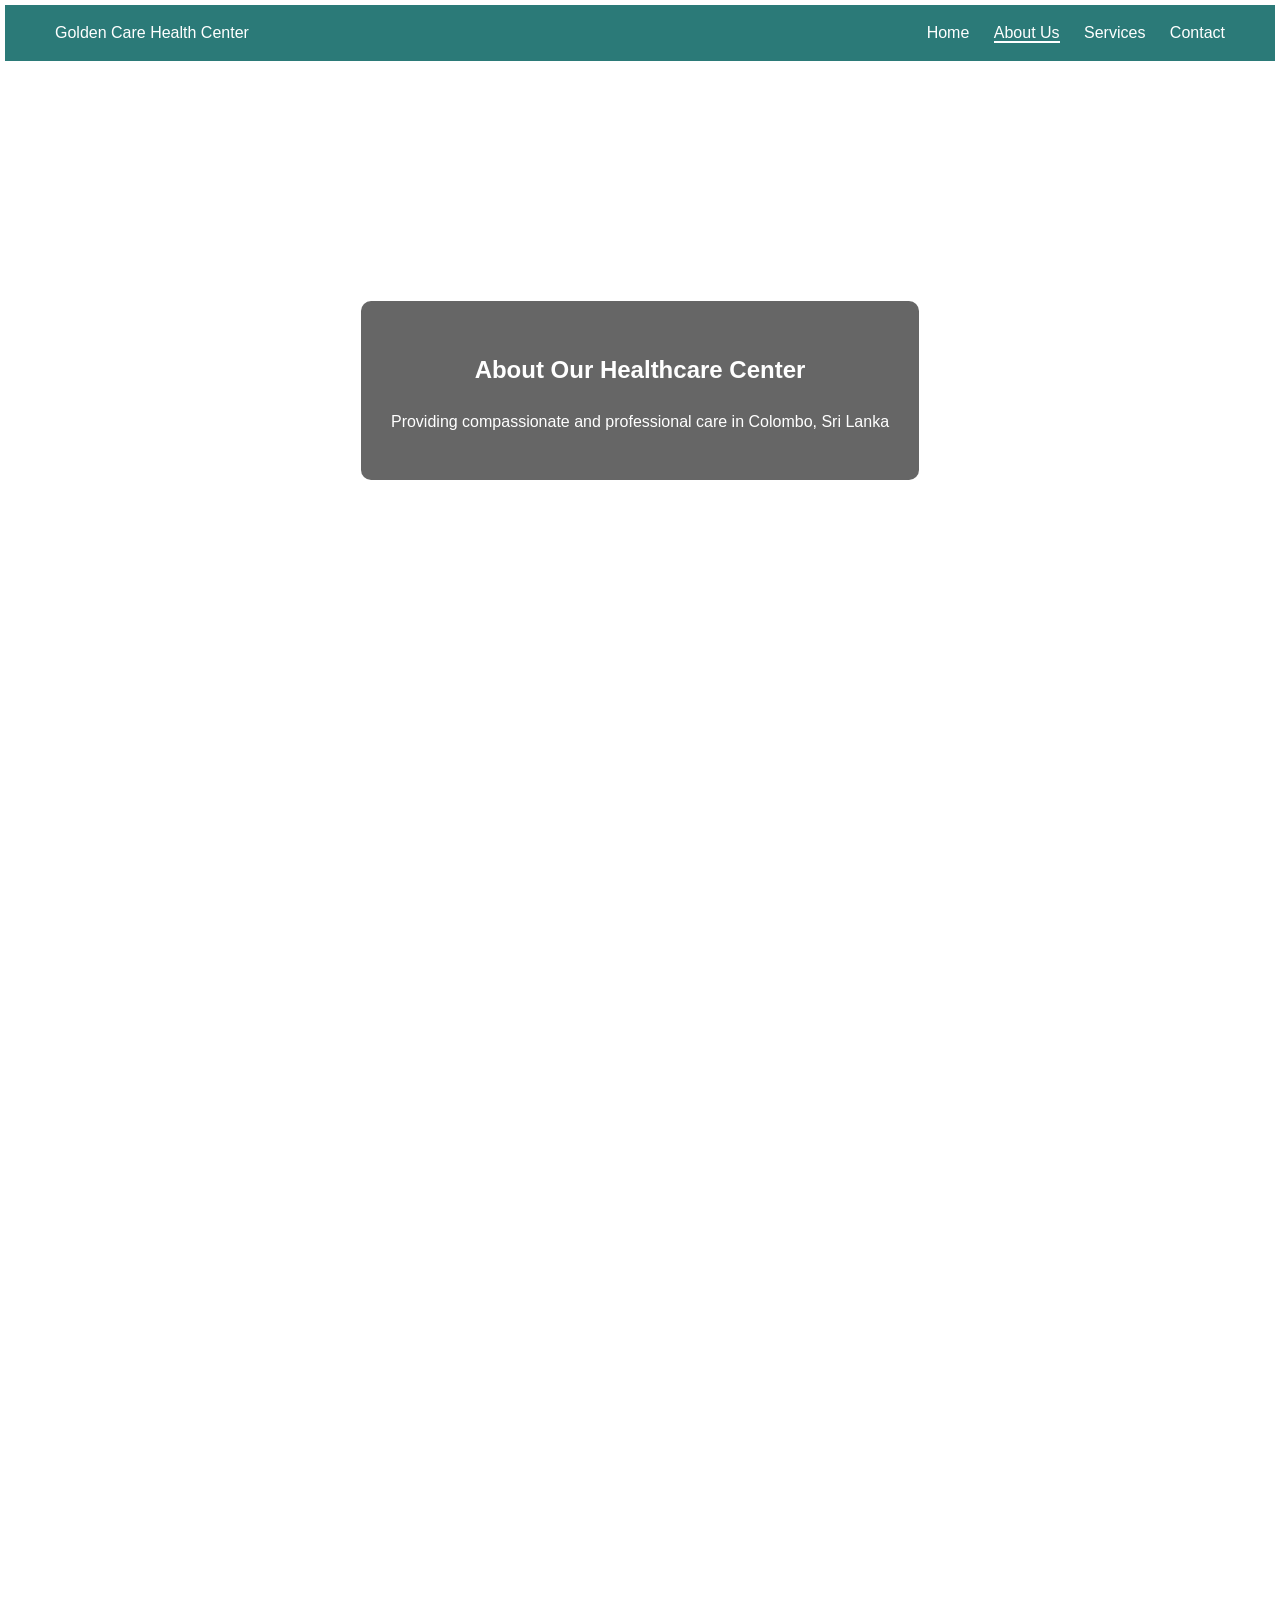
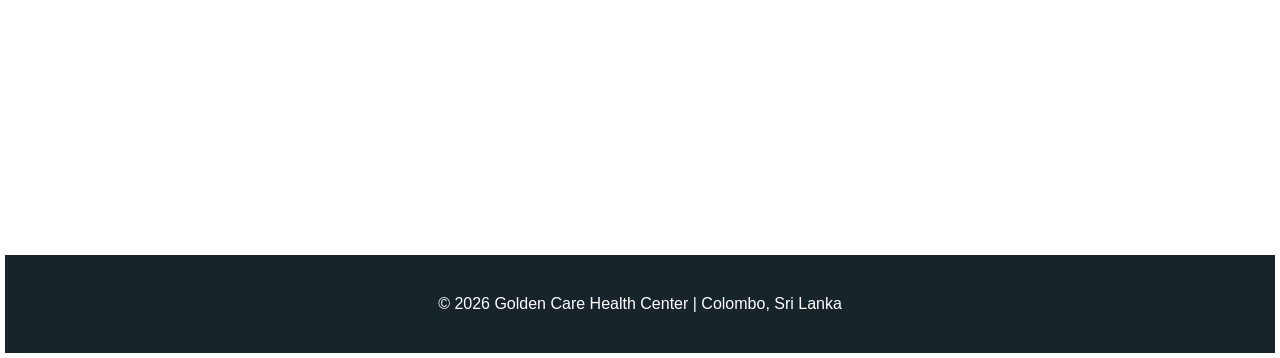
==== about.html @ 823e3d21 "I create a css file for about us section and added some features" ====
<!doctype html>
<html lang="en">
  <head>
    <meta charset="UTF-8" />
    <title>About Us | Golden Care Health Center</title>
    <meta name="viewport" content="width=device-width, initial-scale=1.0" />
    <link rel="stylesheet" href="about.css" />
    <link rel="stylesheet" href="style.css" />
  </head>
  <body>
    <header>
      <div class="logo">Golden Care Health Center</div>
      <nav>
        <a href="index.html">Home</a>
        <a href="about.html" class="active">About Us</a>
        <a href="services.html">Services</a>
        <a href="contact.html">Contact</a>
      </nav>
    </header>

    <section class="about-hero">
      <div class="overlay">
        <h1>About Our Healthcare Center</h1>
        <p>
          Providing compassionate and professional care in Colombo, Sri Lanka
        </p>
      </div>
    </section>

    <section class="about-content animate">
      <h2>Who We Are</h2>
      <p>
        Golden Care Health Center is located in the heart of Colombo, Sri Lanka.
        Our center provides high-quality elderly and medical care services in a
        peaceful, clean, and secure environment. We are dedicated to ensuring
        comfort, dignity, and personalized attention for every resident.
      </p>
    </section>

    <section class="mission-vision">
      <div class="box animate">
        <h2>Our Aim</h2>
        <p>
          Our aim is to provide safe, compassionate, and professional healthcare
          services that enhance the quality of life for elderly individuals and
          patients who require long-term care.
        </p>
      </div>

      <div class="box animate">
        <h2>Our Vision</h2>
        <p>
          Our vision is to become the most trusted healthcare and elderly care
          center in Sri Lanka by delivering excellence, respect, and innovation
          in every service we provide.
        </p>
      </div>
    </section>

    <section class="benefits animate">
      <h2>Benefits of Our Services</h2>
      <ul>
        <li>✔ 24/7 Professional Nursing Care</li>
        <li>✔ Safe and Hygienic Environment</li>
        <li>✔ Personalized Treatment Plans</li>
        <li>✔ Emergency Medical Support</li>
        <li>✔ Nutritious and Balanced Meals</li>
        <li>✔ Comfortable and Peaceful Surroundings</li>
      </ul>
    </section>

    <footer>
      <p>© 2026 Golden Care Health Center | Colombo, Sri Lanka</p>
    </footer>

    <script src="about.js"></script>
  </body>
</html>
---- about.css ----
body {
  margin: 0;
  font-family: Arial, sans-serif;
  line-height: 1.6;
}

header {
  display: flex;
  justify-content: space-between;
  align-items: center;
  padding: 15px 50px;
  background: #2b7a78;
  color: white;
}

nav a {
  margin-left: 20px;
  text-decoration: none;
  color: white;
}

nav a.active {
  border-bottom: 2px solid white;
}

.about-hero {
  height: 60vh;
  background: url("images/about-bg.jpg") no-repeat center center/cover;
  position: relative;
  display: flex;
  justify-content: center;
  align-items: center;
  color: white;
  text-align: center;
}

.about-hero .overlay {
  background: rgba(0, 0, 0, 0.6);
  padding: 30px;
  border-radius: 10px;
}

section {
  padding: 60px 50px;
  text-align: center;
}

.mission-vision {
  display: flex;
  justify-content: center;
  gap: 30px;
  flex-wrap: wrap;
}

.box {
  background: #f1f1f1;
  padding: 30px;
  width: 300px;
  border-radius: 10px;
  transition: transform 0.3s;
}

.box:hover {
  transform: translateY(-10px);
}

.benefits ul {
  list-style: none;
  padding: 0;
}

.benefits li {
  margin: 10px 0;
  font-size: 18px;
}

/* Animation */
.animate {
  opacity: 0;
  transform: translateY(40px);
  transition: all 0.8s ease;
}

.animate.show {
  opacity: 1;
  transform: translateY(0);
}

footer {
  background: #17252a;
  color: white;
  text-align: center;
  padding: 20px;
}
---- style.css ----
body {
  margin: 5px;
  font-family: Arial, sans-serif;
}

header {
  display: flex;
  justify-content: space-between;
  align-items: center;
  padding: 15px 50px;
  background: #2b7a78;
  color: white;
}

nav a {
  margin-left: 20px;
  text-decoration: none;
  color: white;
}

.hero {
  height: 100vh;
  background: url("image1.png") no-repeat center center/cover;
  display: flex;
  justify-content: center;
  align-items: center;
  color: white;
  text-align: center;
}

.hero-content {
  background: rgba(0, 0, 0, 0.6);
  padding: 40px;
  border-radius: 10px;
  animation: fadeIn 2s ease-in-out;
}

.page-header {
  background: #def2f1;
  padding: 60px;
  text-align: center;
}

.section {
  padding: 60px 50px;
  text-align: center;
}

/* Aboutr us section */
.about-header {
  text-align: center;
  margin-bottom: 50px;
}

.highlight {
  color: var(--primary-color);
}

.about-grid {
  display: grid;
  grid-template-columns: 1fr 1fr;
  gap: 40px;
}

.mission-vision {
  display: flex;
  gap: 20px;
  margin-top: 30px;
}

.card {
  background: var(--light-bg);
  padding: 20px;
  border-radius: 8px;
  border-left: 4px solid var(--secondary-color);
}

.benefits-box {
  background: var(--primary-color);
  color: white;
  padding: 30px;
  border-radius: 12px;
  box-shadow: 0 10px 20px rgba(0, 0, 0, 0.1);
}

ul {
  list-style: none;
  padding: 0;
}

li {
  margin-bottom: 15px;
  padding-left: 30px;
  position: relative;
  opacity: 0; /* For JS animation */
  transform: translateX(20px);
  transition: all 0.5s ease;
}

li::before {
  content: "✓";
  position: absolute;
  left: 0;
  color: var(--secondary-color);
  font-weight: bold;
}

.fade-in {
  opacity: 1 !important;
  transform: translateX(0) !important;
}

.card {
  display: inline-block;
  background: #f1f1f1;
  padding: 20px;
  margin: 20px;
  width: 250px;
  border-radius: 10px;
  transition: transform 0.3s;
}

.card:hover {
  transform: translateY(-10px);
}

.btn {
  display: inline-block;
  padding: 12px 25px;
  background: #3aafa9;
  color: white;
  text-decoration: none;
  border-radius: 5px;
}

.contact-form input,
.contact-form textarea {
  display: block;
  width: 80%;
  margin: 10px auto;
  padding: 10px;
}

footer {
  background: #17252a;
  color: white;
  text-align: center;
  padding: 20px;
}

/* Scroll animation */
.animate {
  opacity: 0;
  transform: translateY(50px);
  transition: all 0.8s ease;
}

.animate.show {
  opacity: 1;
  transform: translateY(0);
}

/* Keyframe */
@keyframes fadeIn {
  from {
    opacity: 0;
  }
  to {
    opacity: 1;
  }
}
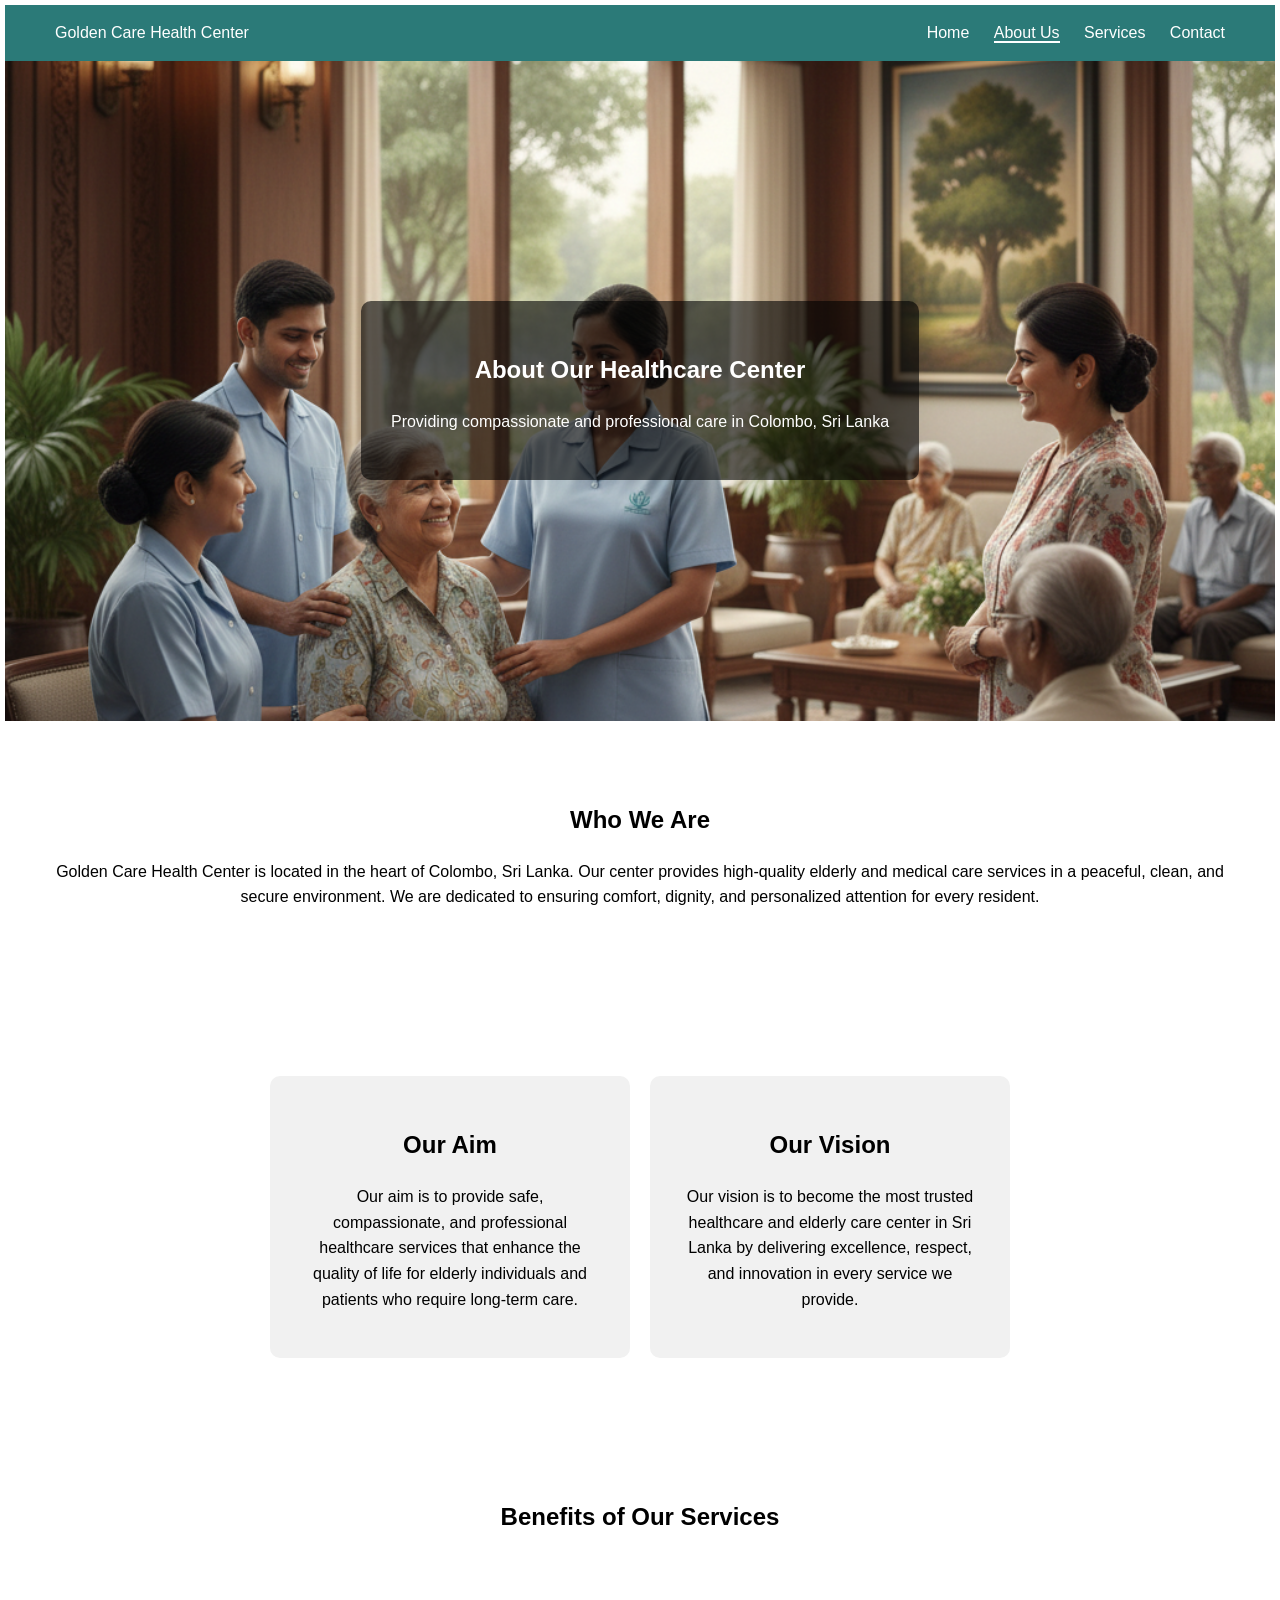
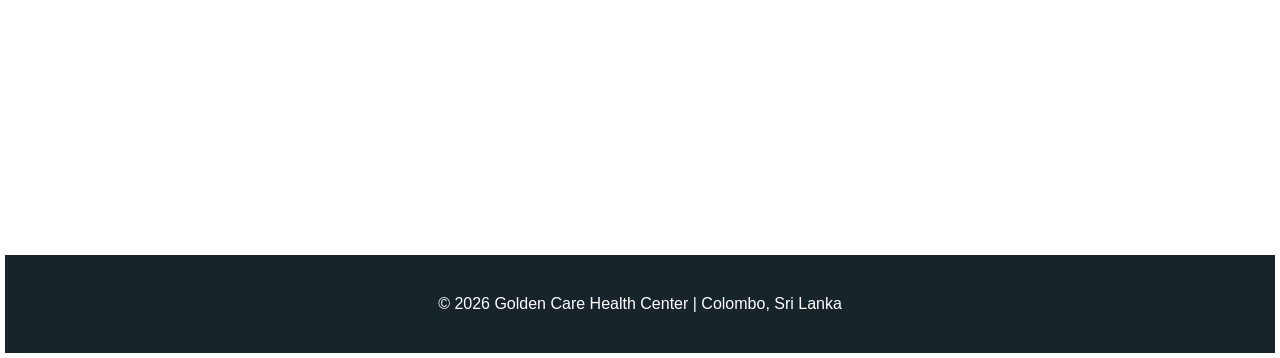
==== commit 0c60e62f: "insert image to about me page" ====
--- a/about.html
+++ b/about.html
@@ -11,7 +11,7 @@
     <header>
       <div class="logo">Golden Care Health Center</div>
       <nav>
-        <a href="index.html">Home</a>
+        <a href="HomePage.html">Home</a>
         <a href="about.html" class="active">About Us</a>
         <a href="services.html">Services</a>
         <a href="contact.html">Contact</a>
@@ -60,12 +60,12 @@
     <section class="benefits animate">
       <h2>Benefits of Our Services</h2>
       <ul>
-        <li>✔ 24/7 Professional Nursing Care</li>
-        <li>✔ Safe and Hygienic Environment</li>
-        <li>✔ Personalized Treatment Plans</li>
-        <li>✔ Emergency Medical Support</li>
-        <li>✔ Nutritious and Balanced Meals</li>
-        <li>✔ Comfortable and Peaceful Surroundings</li>
+        <li>24/7 Professional Nursing Care</li>
+        <li>Safe and Hygienic Environment</li>
+        <li>Personalized Treatment Plans</li>
+        <li>Emergency Medical Support</li>
+        <li>Nutritious and Balanced Meals</li>
+        <li>Comfortable and Peaceful Surroundings</li>
       </ul>
     </section>
 
@@ -73,6 +73,6 @@
       <p>© 2026 Golden Care Health Center | Colombo, Sri Lanka</p>
     </footer>
 
-    <script src="about.js"></script>
+    <script src="script.js"></script>
   </body>
 </html>
--- a/about.css
+++ b/about.css
@@ -25,7 +25,7 @@
 
 .about-hero {
   height: 60vh;
-  background: url("images/about-bg.jpg") no-repeat center center/cover;
+  background: url("aboutus.png") no-repeat center center/cover;
   position: relative;
   display: flex;
   justify-content: center;
--- a/style.css
+++ b/style.css
@@ -19,7 +19,7 @@
 }
 
 .hero {
-  height: 100vh;
+  height: 60vh;
   background: url("image1.png") no-repeat center center/cover;
   display: flex;
   justify-content: center;
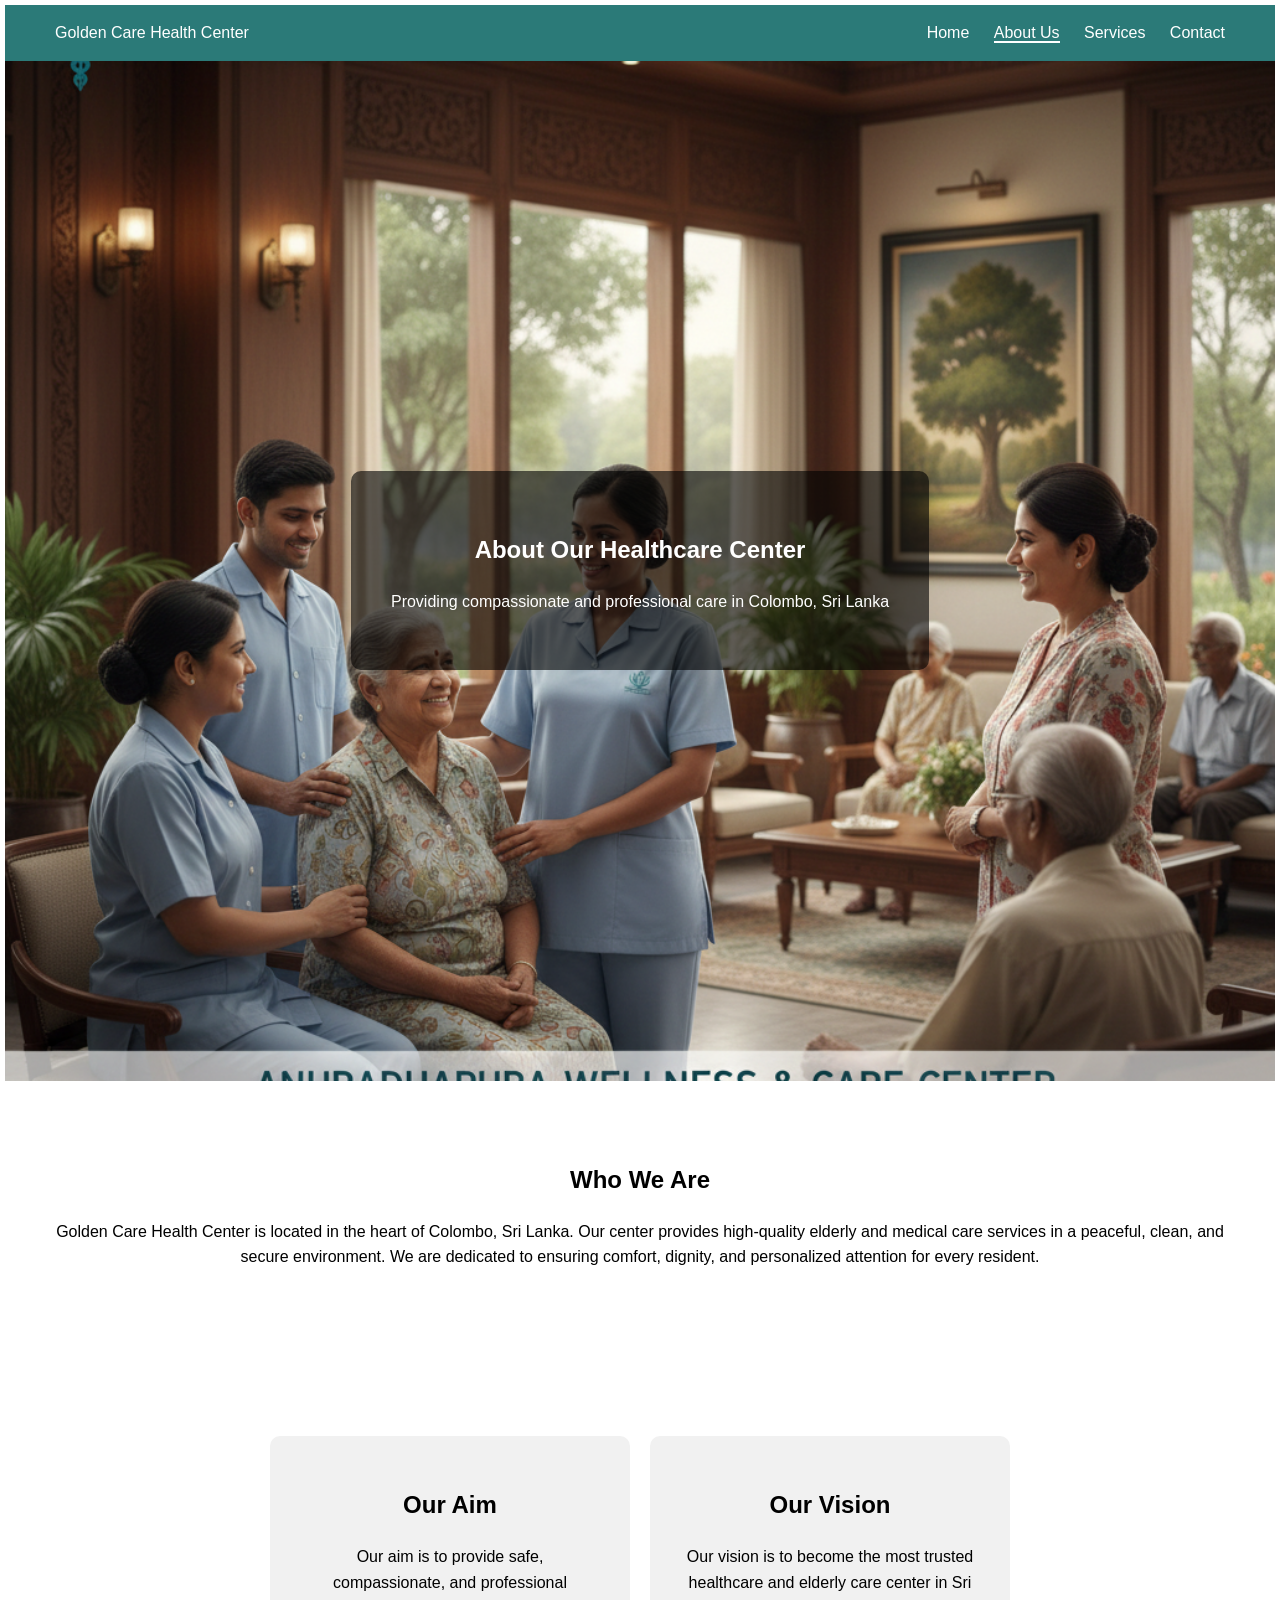
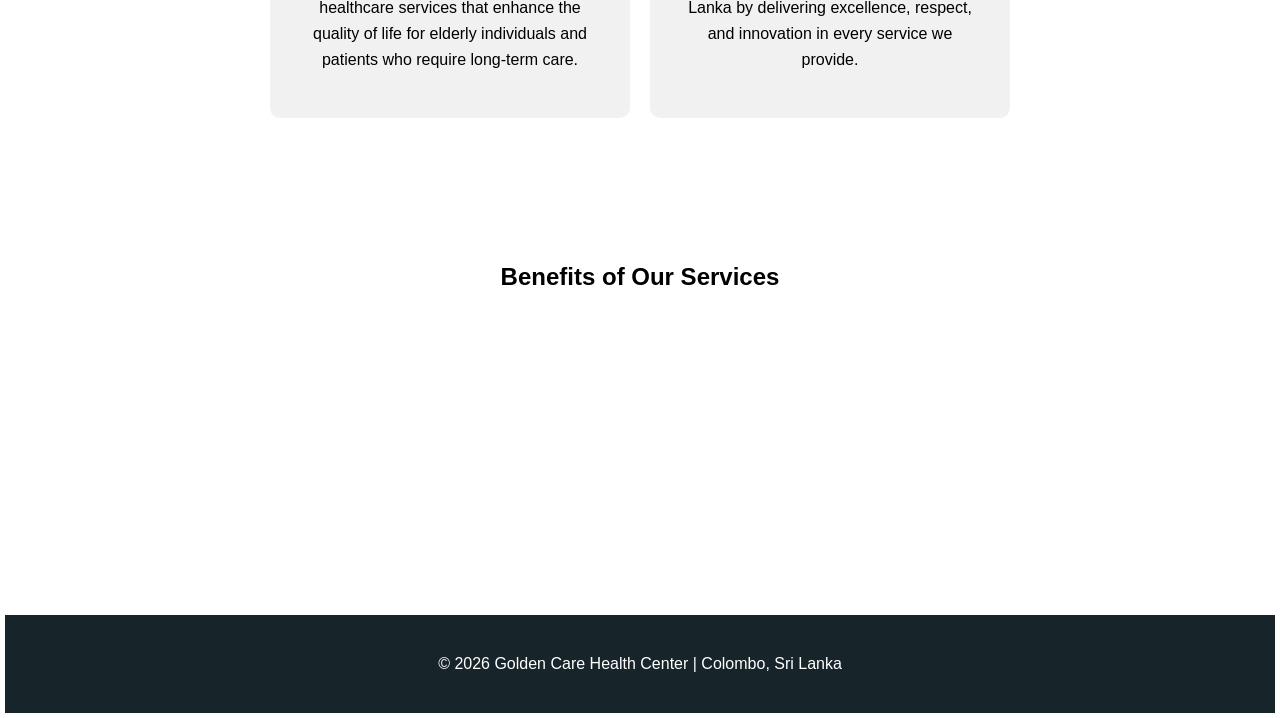
==== commit 8d7feb28: "I initiated images for all web pages and updated content" ====
--- a/about.html
+++ b/about.html
@@ -19,7 +19,7 @@
     </header>
 
     <section class="about-hero">
-      <div class="overlay">
+      <div class="hero-content">
         <h1>About Our Healthcare Center</h1>
         <p>
           Providing compassionate and professional care in Colombo, Sri Lanka
--- a/about.css
+++ b/about.css
@@ -24,7 +24,7 @@
 }
 
 .about-hero {
-  height: 60vh;
+  height: 100vh;
   background: url("aboutus.png") no-repeat center center/cover;
   position: relative;
   display: flex;
@@ -32,6 +32,13 @@
   align-items: center;
   color: white;
   text-align: center;
+}
+
+.hero-content {
+  background: rgba(0, 0, 0, 0.6);
+  padding: 40px;
+  border-radius: 10px;
+  animation: fadeIn 2s ease-in-out;
 }
 
 .about-hero .overlay {
--- a/style.css
+++ b/style.css
@@ -19,7 +19,7 @@
 }
 
 .hero {
-  height: 60vh;
+  height: 100vh;
   background: url("image1.png") no-repeat center center/cover;
   display: flex;
   justify-content: center;
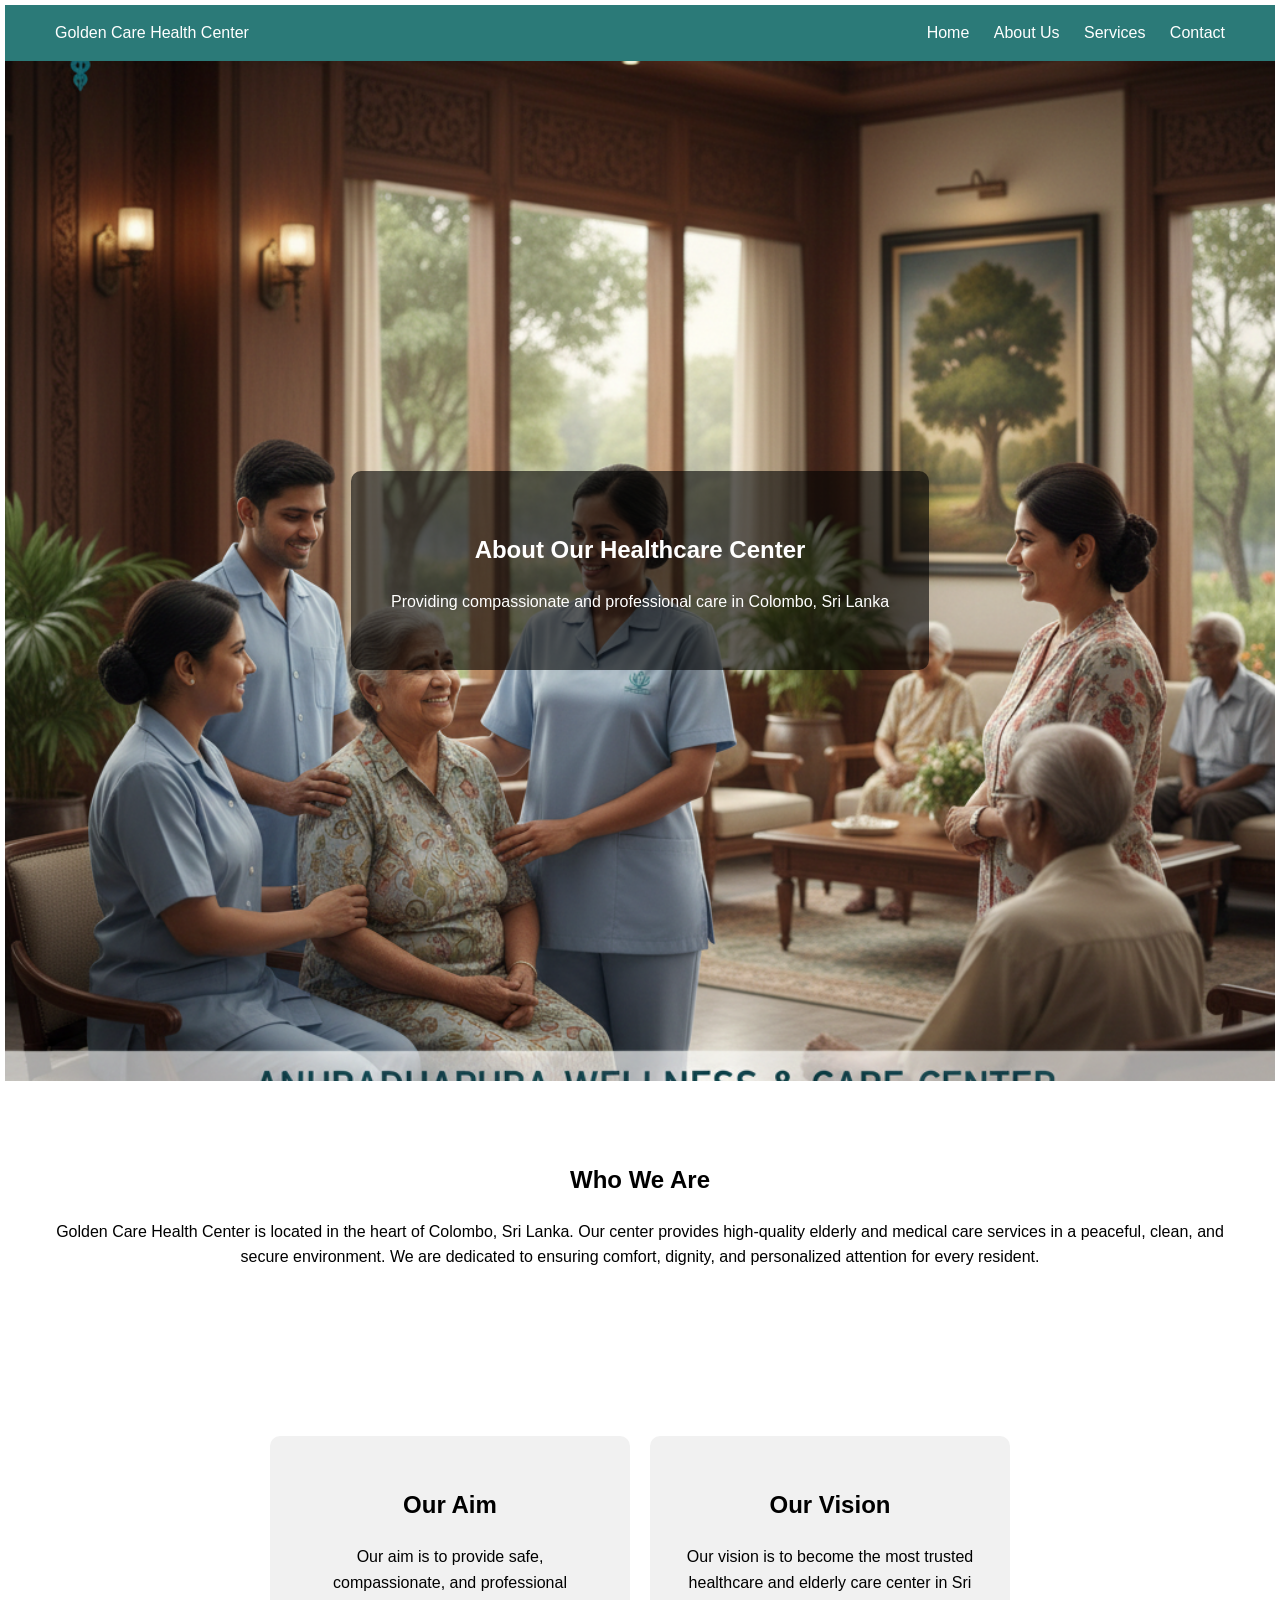
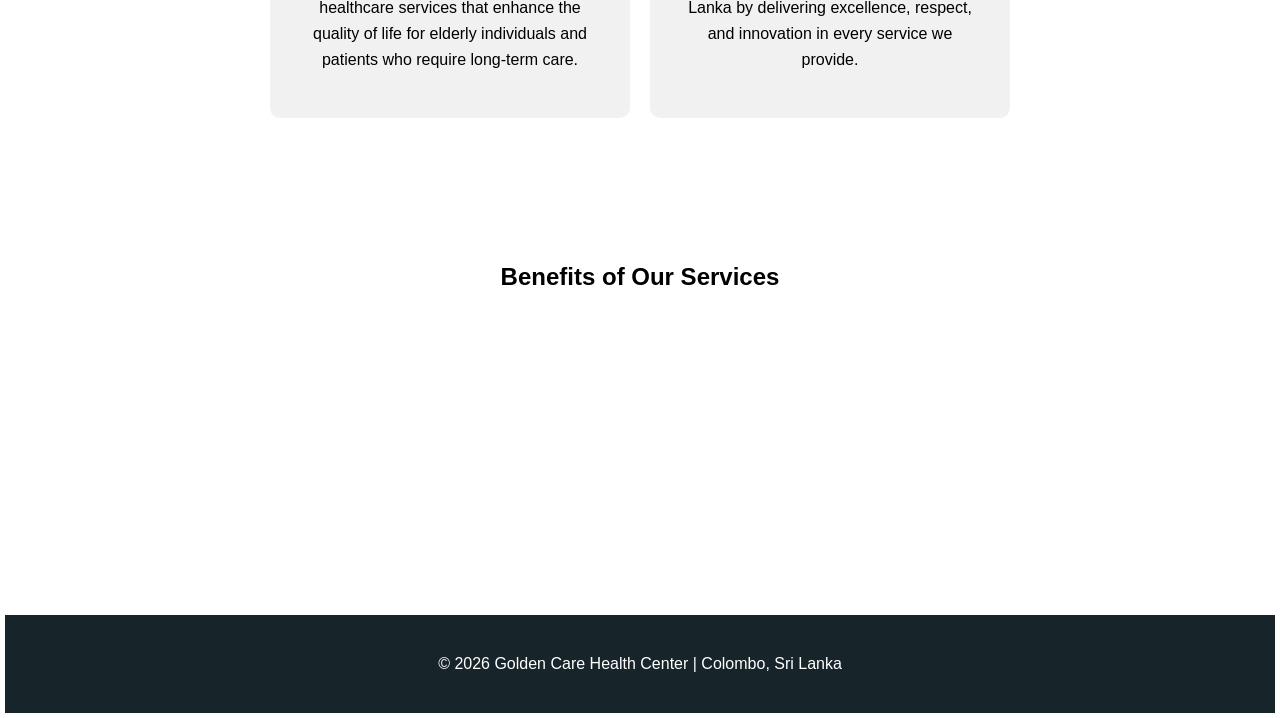
==== commit c148ff2c: "I update the name of HompePage to homepage and link it to other pages" ====
--- a/about.html
+++ b/about.html
@@ -11,14 +11,17 @@
     <header>
       <div class="logo">Golden Care Health Center</div>
       <nav>
-        <a href="HomePage.html">Home</a>
+        <a href="homepage.html">Home</a>
         <a href="about.html" class="active">About Us</a>
         <a href="services.html">Services</a>
         <a href="contact.html">Contact</a>
       </nav>
     </header>
 
-    <section class="about-hero">
+    <section class="about-hero" style="
+        background: url(&quot;Images/aboutus.png&quot;) no-repeat center
+          center/cover;
+      ">
       <div class="hero-content">
         <h1>About Our Healthcare Center</h1>
         <p>
--- a/about.css
+++ b/about.css
@@ -19,9 +19,9 @@
   color: white;
 }
 
-nav a.active {
+/* nav a.active {
   border-bottom: 2px solid white;
-}
+} */
 
 .about-hero {
   height: 100vh;
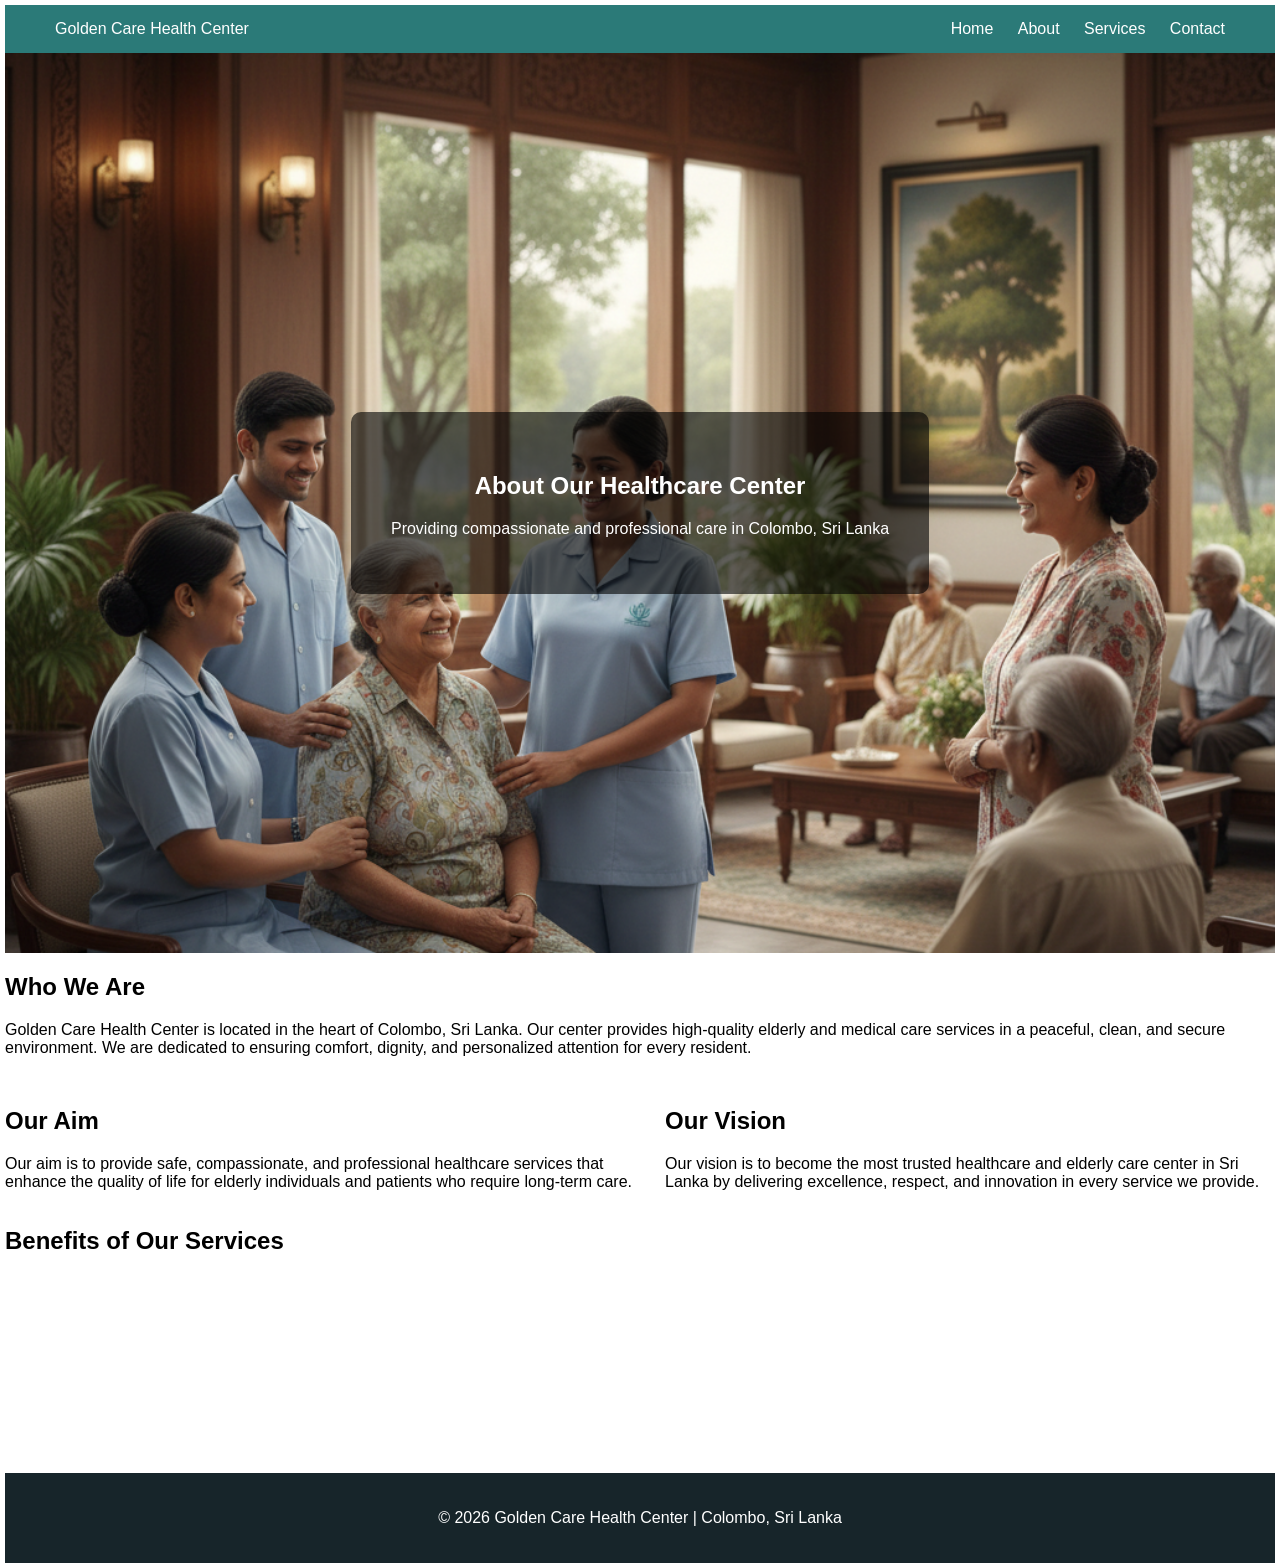
==== commit 2b3cc773: "I linked about html file also for the main css file (style.css)" ====
--- a/about.html
+++ b/about.html
@@ -4,7 +4,7 @@
     <meta charset="UTF-8" />
     <title>About Us | Golden Care Health Center</title>
     <meta name="viewport" content="width=device-width, initial-scale=1.0" />
-    <link rel="stylesheet" href="about.css" />
+    <!-- <link rel="stylesheet" href="about.css" /> -->
     <link rel="stylesheet" href="style.css" />
   </head>
   <body>
@@ -12,13 +12,13 @@
       <div class="logo">Golden Care Health Center</div>
       <nav>
         <a href="homepage.html">Home</a>
-        <a href="about.html" class="active">About Us</a>
+        <a href="about.html" class="active">About</a>
         <a href="services.html">Services</a>
         <a href="contact.html">Contact</a>
       </nav>
     </header>
 
-    <section class="about-hero" style="
+    <section class="hero" style="
         background: url(&quot;Images/aboutus.png&quot;) no-repeat center
           center/cover;
       ">
--- a/style.css
+++ b/style.css
@@ -20,7 +20,7 @@
 
 .hero {
   height: 100vh;
-  background: url("image1.png") no-repeat center center/cover;
+  /* background: url("image1.png") no-repeat center center/cover; */
   display: flex;
   justify-content: center;
   align-items: center;
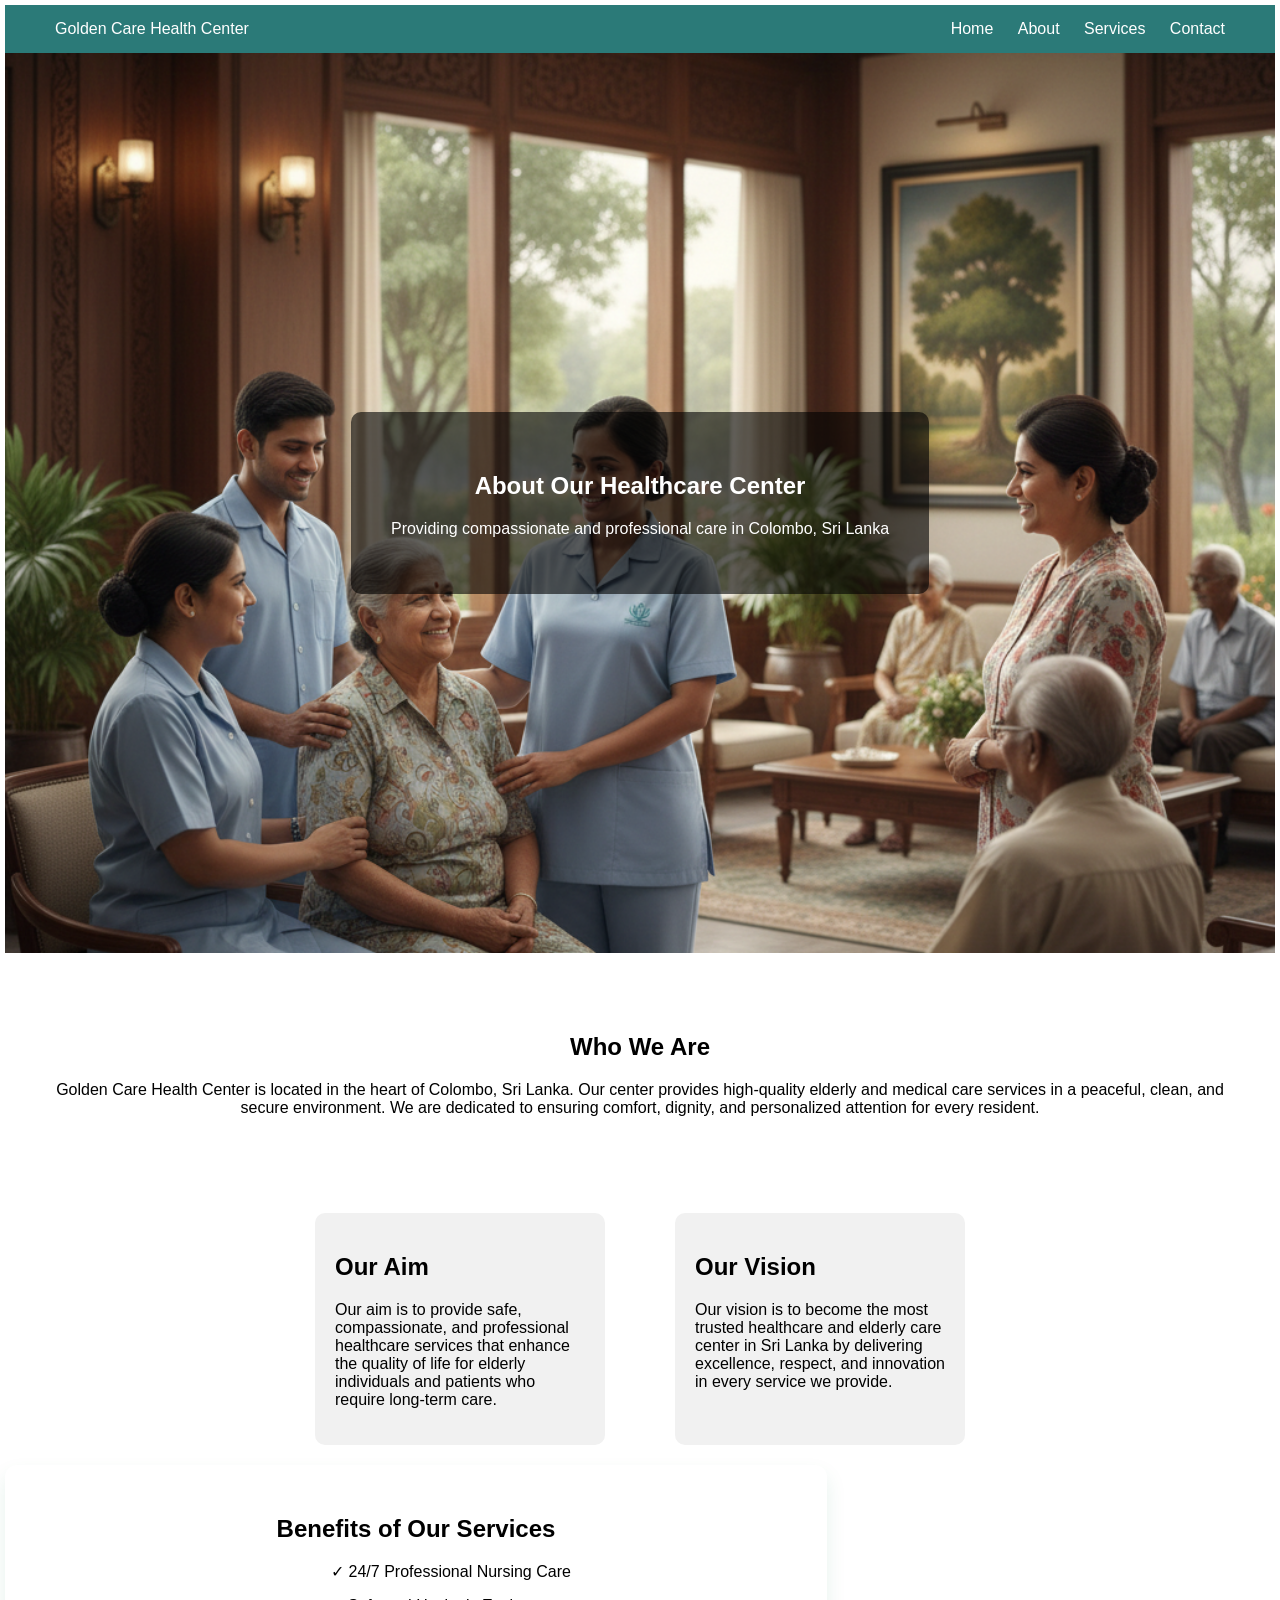
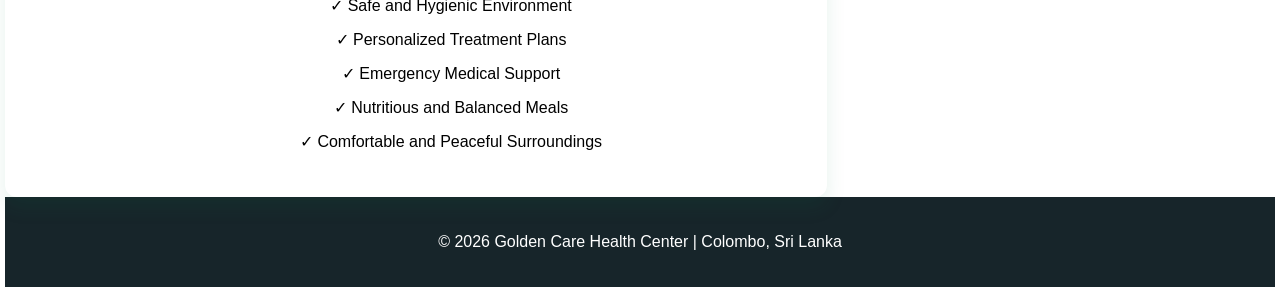
==== commit 6da4f405: "I update linking of index.html and make updtes of about page" ====
--- a/about.html
+++ b/about.html
@@ -11,7 +11,7 @@
     <header>
       <div class="logo">Golden Care Health Center</div>
       <nav>
-        <a href="homepage.html">Home</a>
+        <a href="index.html">Home</a>
         <a href="about.html" class="active">About</a>
         <a href="services.html">Services</a>
         <a href="contact.html">Contact</a>
@@ -30,7 +30,7 @@
       </div>
     </section>
 
-    <section class="about-content animate">
+    <section class="section animate">
       <h2>Who We Are</h2>
       <p>
         Golden Care Health Center is located in the heart of Colombo, Sri Lanka.
@@ -41,7 +41,7 @@
     </section>
 
     <section class="mission-vision">
-      <div class="box animate">
+      <div class="card">
         <h2>Our Aim</h2>
         <p>
           Our aim is to provide safe, compassionate, and professional healthcare
@@ -50,7 +50,7 @@
         </p>
       </div>
 
-      <div class="box animate">
+      <div class="card">
         <h2>Our Vision</h2>
         <p>
           Our vision is to become the most trusted healthcare and elderly care
@@ -62,14 +62,14 @@
 
     <section class="benefits animate">
       <h2>Benefits of Our Services</h2>
-      <ul>
-        <li>24/7 Professional Nursing Care</li>
-        <li>Safe and Hygienic Environment</li>
-        <li>Personalized Treatment Plans</li>
-        <li>Emergency Medical Support</li>
-        <li>Nutritious and Balanced Meals</li>
-        <li>Comfortable and Peaceful Surroundings</li>
-      </ul>
+        <ul>
+        <li>✓ 24/7 Professional Nursing Care</li>
+        <li>✓ Safe and Hygienic Environment</li>
+        <li>✓ Personalized Treatment Plans</li>
+        <li>✓ Emergency Medical Support</li>
+        <li>✓ Nutritious and Balanced Meals</li>
+        <li>✓ Comfortable and Peaceful Surroundings</li>
+        </ul>
     </section>
 
     <footer>
--- a/style.css
+++ b/style.css
@@ -64,9 +64,11 @@
 
 .mission-vision {
   display: flex;
-  gap: 20px;
-  margin-top: 30px;
+  justify-content: center;
+  gap: 30px;
+  flex-wrap: wrap;
 }
+
 
 .card {
   background: var(--light-bg);
@@ -75,12 +77,15 @@
   border-left: 4px solid var(--secondary-color);
 }
 
-.benefits-box {
+.benefits {
+  width: 60%;
+  justify-self: center;
+  text-align: center;
   background: var(--primary-color);
-  color: white;
+  color: rgb(0, 0, 0);
   padding: 30px;
   border-radius: 12px;
-  box-shadow: 0 10px 20px rgba(0, 0, 0, 0.1);
+  box-shadow: 0 10px 20px rgba(8, 129, 83, 0.1);
 }
 
 ul {
@@ -92,15 +97,15 @@
   margin-bottom: 15px;
   padding-left: 30px;
   position: relative;
-  opacity: 0; /* For JS animation */
   transform: translateX(20px);
   transition: all 0.5s ease;
 }
 
 li::before {
-  content: "✓";
+  /* content: "✓"; */
+  opacity: 1;
   position: absolute;
-  left: 0;
+  left: -10px;
   color: var(--secondary-color);
   font-weight: bold;
 }
